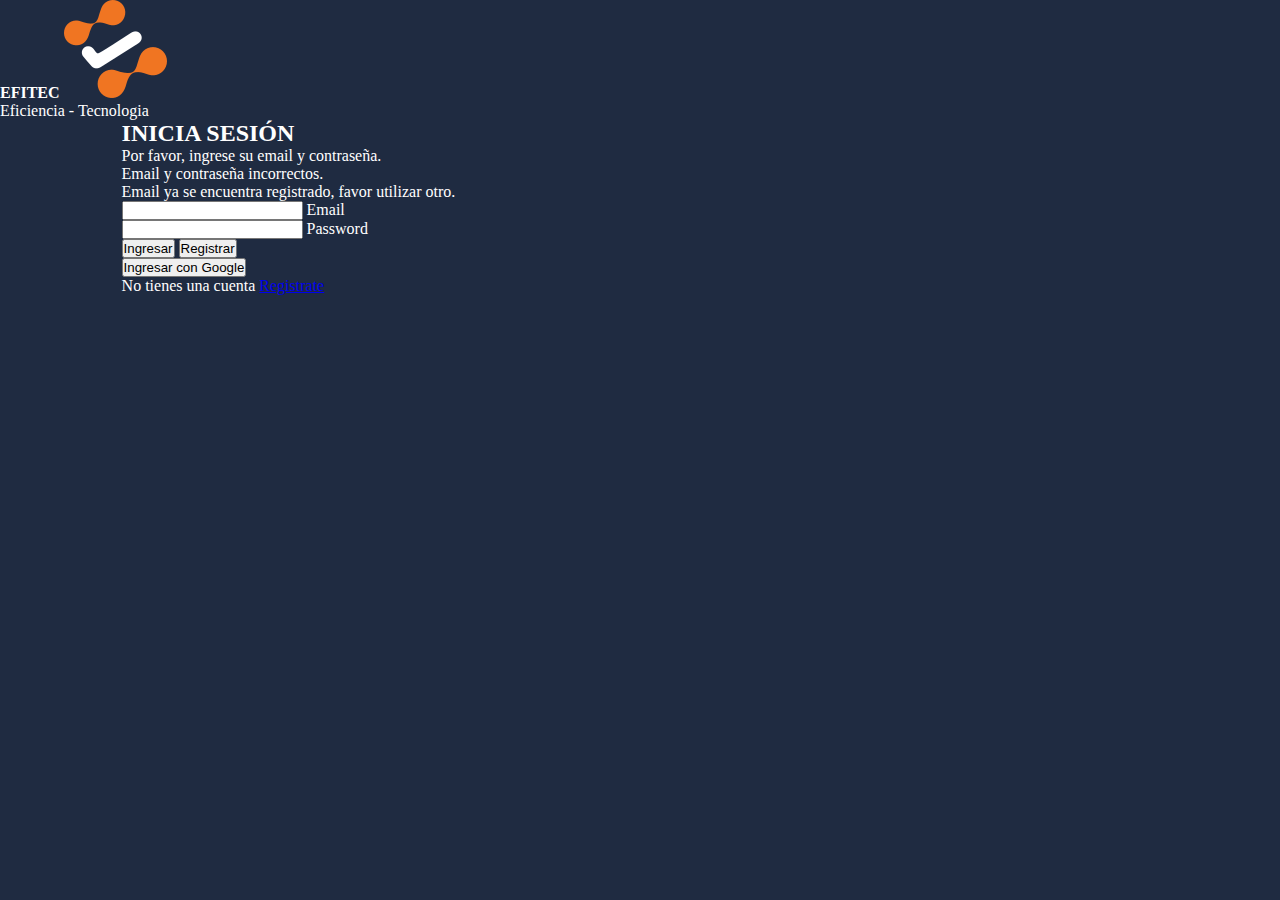
==== index.html @ 1e1fa93b "avancecss" ====
<!DOCTYPE html>
<html lang="en">
<head>
    <meta charset="UTF-8">
    <meta http-equiv="X-UA-Compatible" content="IE=edge">
    <meta name="viewport" content="width=device-width, initial-scale=1.0">
    <title>EFITEC</title>
    <link rel="stylesheet" href="style.css">
</head>
<body>
    <strong>EFITEC</strong>
    <img src="logo_negativo2.png" alt="efitec logo">
    
  <p>Eficiencia - Tecnologia</p>
  <div class="container mt-5">
    <div class="container py-5 h-100" id="login">
      <div class="row d-flex justify-content-center align-items-center h-100">
        <div class="col-12 col-md-8 col-lg-6 col-xl-5">
          <div class="card bg-dark text-white" style="border-radius: 1rem;">
            <div class="card-body p-5 text-center">
              <div class="mb-md-5 mt-md-4">
                <h2 class="fw-bold mb-2 text-uppercase">INICIA SESIÓN</h2>
                <p class="text-white-50 mb-5">
                  Por favor, ingrese su email y contraseña.
                </p>
   <div id="alert-login" class="alert alert-danger d-none" role="alert">
   Email y contraseña incorrectos.</div>
      <div id="alert-login-registro" class="alert alert-danger d-none" role="alert">Email ya se encuentra registrado, favor utilizar otro.
  </div>
                <form id="IngresoEmailForm" action="">
                  <div class="form-outline form-white mb-4">
  <input type="email" id="IngresoEmail" class="form-control form-control-lg"/>
      <label class="form-label" for="IngresoEmail">Email</label>
  </div>

   <div class="form-outline form-white mb-4">
  <input type="password" id="ingresoPassword" class="form-control form-control-lg">
      <label class="form-label" for="ingresoPassword" >Password</label>
  </div>

  <button class="btn btn-outline-light btn-lg px-5 w-100" type="submit" id="btnIngresoConEmail"> Ingresar </button>
  <button class="btn btn-outline-light btn-lg px-5 d-none w-100" type="submit" id="btnRegistroConEmail"> Registrar</button>
</form>

      <div class="d-flex justify-content-center text-center mt-4 pt-1">
          <button class="btn btn-outline-light btn-lg px-5 w-100" id="btnIngresoGmail"> Ingresar con Google</button>
      </div>
          </div>
              <div id="registrateAviso">
                <p class="mb-0">
                  No tienes una cuenta
                  <a href="#!" id="registrate" class="text-white-50 fw-bold">Registrate</a>
                </p>
              </div>
            </div>
          </div>
        </div>
      </div>
    </div>

</body>
</html>
---- style.css ----
*{
    box-sizing: border-box;
    margin: 0;
    padding:0;
}

body{
    background-color: #1f2b41;
    color: #ffffff;
    font-size: 16px;
    font-family:  ' Roboto';
}

.container{
    width: 90%;
    margin: auto;
}
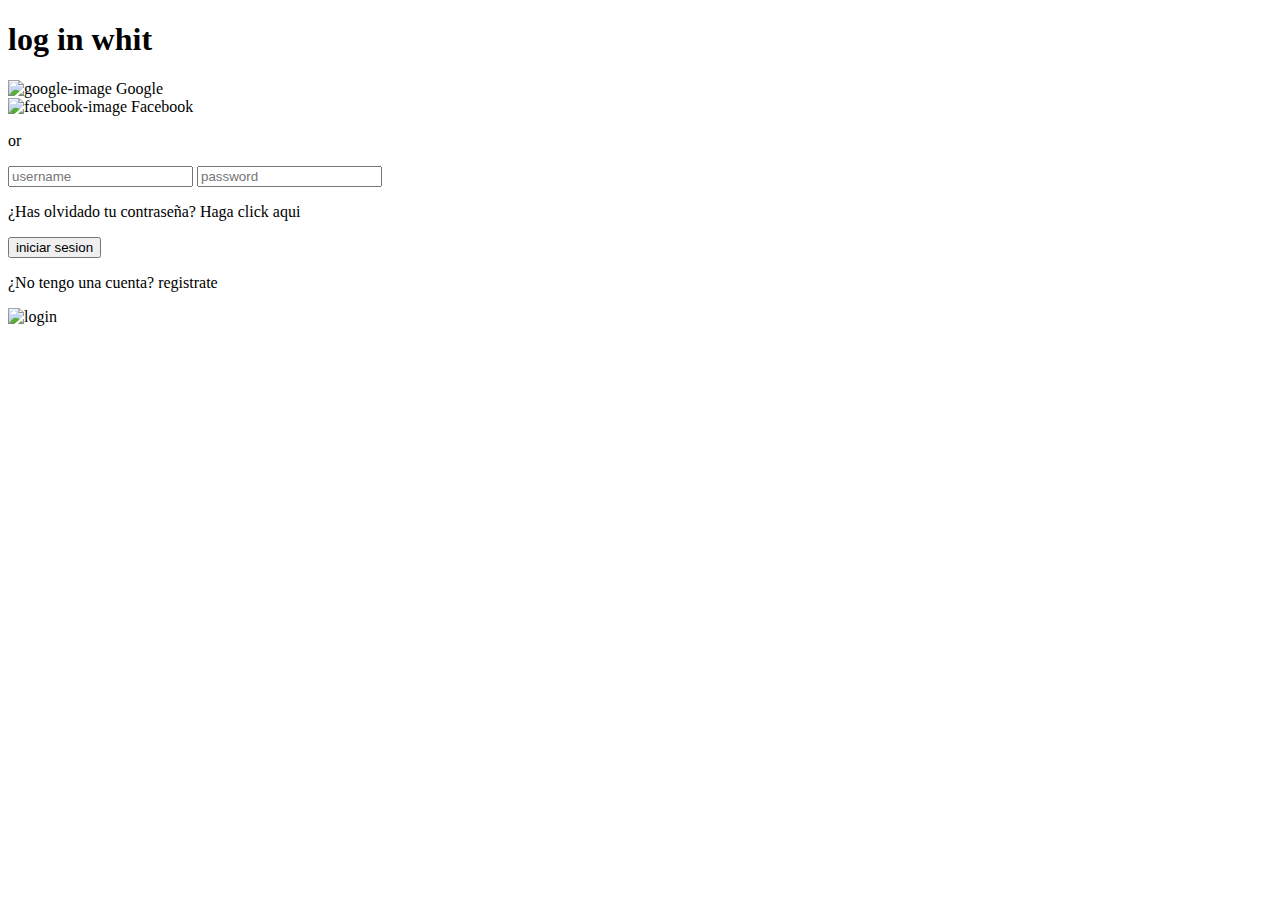
==== commit 75578fa7: "avancehtml" ====
--- a/index.html
+++ b/index.html
@@ -8,55 +8,29 @@
     <link rel="stylesheet" href="style.css">
 </head>
 <body>
-    <strong>EFITEC</strong>
-    <img src="logo_negativo2.png" alt="efitec logo">
-    
-  <p>Eficiencia - Tecnologia</p>
-  <div class="container mt-5">
-    <div class="container py-5 h-100" id="login">
-      <div class="row d-flex justify-content-center align-items-center h-100">
-        <div class="col-12 col-md-8 col-lg-6 col-xl-5">
-          <div class="card bg-dark text-white" style="border-radius: 1rem;">
-            <div class="card-body p-5 text-center">
-              <div class="mb-md-5 mt-md-4">
-                <h2 class="fw-bold mb-2 text-uppercase">INICIA SESIÓN</h2>
-                <p class="text-white-50 mb-5">
-                  Por favor, ingrese su email y contraseña.
-                </p>
-   <div id="alert-login" class="alert alert-danger d-none" role="alert">
-   Email y contraseña incorrectos.</div>
-      <div id="alert-login-registro" class="alert alert-danger d-none" role="alert">Email ya se encuentra registrado, favor utilizar otro.
-  </div>
-                <form id="IngresoEmailForm" action="">
-                  <div class="form-outline form-white mb-4">
-  <input type="email" id="IngresoEmail" class="form-control form-control-lg"/>
-      <label class="form-label" for="IngresoEmail">Email</label>
-  </div>
-
-   <div class="form-outline form-white mb-4">
-  <input type="password" id="ingresoPassword" class="form-control form-control-lg">
-      <label class="form-label" for="ingresoPassword" >Password</label>
-  </div>
-
-  <button class="btn btn-outline-light btn-lg px-5 w-100" type="submit" id="btnIngresoConEmail"> Ingresar </button>
-  <button class="btn btn-outline-light btn-lg px-5 d-none w-100" type="submit" id="btnRegistroConEmail"> Registrar</button>
-</form>
-
-      <div class="d-flex justify-content-center text-center mt-4 pt-1">
-          <button class="btn btn-outline-light btn-lg px-5 w-100" id="btnIngresoGmail"> Ingresar con Google</button>
-      </div>
-          </div>
-              <div id="registrateAviso">
-                <p class="mb-0">
-                  No tienes una cuenta
-                  <a href="#!" id="registrate" class="text-white-50 fw-bold">Registrate</a>
-                </p>
-              </div>
+    <div class="login-container">
+            <div class="login-info-container">
+                <h1 class="title">log in whit</h1>
+                <div class="social-login">
+                    <div class="social-login-element">
+                        <img src="" alt="google-image">
+                        <span>Google</span>
+                    </div>
+                    <div class="social-login-element">
+                        <img src="" alt="facebook-image">
+                        <span>Facebook</span>
+                    </div>
+                </div>
+                <p>or</p>
+                <form class="inputs-container">
+                    <input class="input" type="username" placeholder="username">
+                    <input class="input" type="password" placeholder="password">
+                    <p>¿Has olvidado tu contraseña? <span class="span">Haga click aqui</span></p>
+                    <button class="btn">iniciar sesion</button>
+                    <p>¿No tengo una cuenta? <span class="span">registrate</span></p>
+                </form>
             </div>
-          </div>
-        </div>
-      </div>
+                    <img src="../Grupo1-Efitec/logo_negativo2.png" alt="login">
     </div>
-
 </body>
 </html>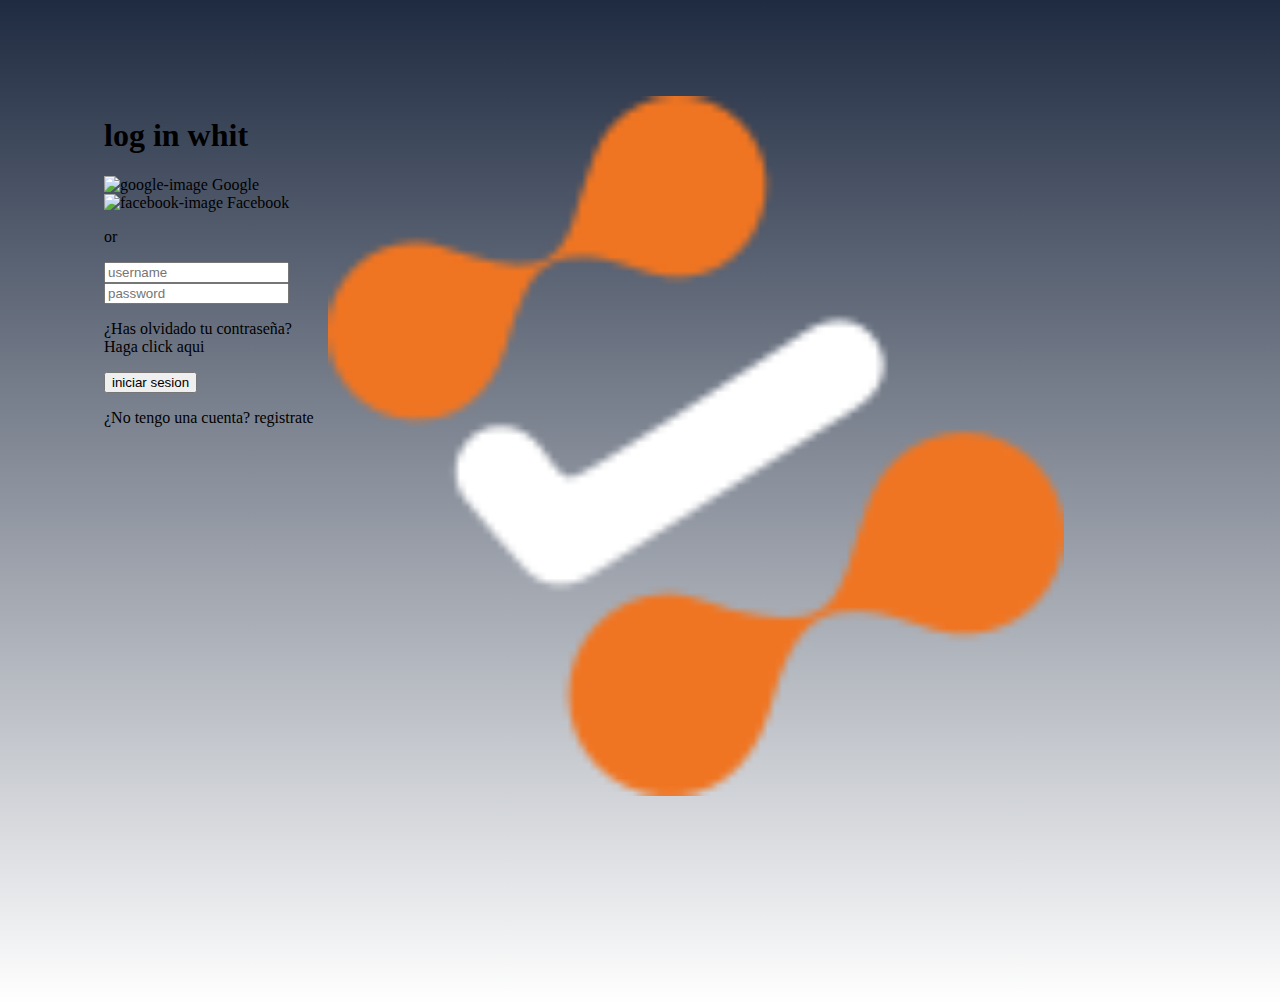
==== commit bf241905: "avancecss" ====
--- a/index.html
+++ b/index.html
@@ -30,7 +30,7 @@
                     <p>¿No tengo una cuenta? <span class="span">registrate</span></p>
                 </form>
             </div>
-                    <img src="../Grupo1-Efitec/logo_negativo2.png" alt="login">
+                    <img src="logo_negativo2.png" alt="login">
     </div>
 </body>
 </html>--- a/style.css
+++ b/style.css
@@ -0,0 +1,24 @@
+
+
+:root{
+    --login-bg: #1f2b41 ;
+    --title-bg: #ffffff ;
+    --button-bg: #f07522 ;
+    --image-bg: #1f2b41 ;
+}
+
+body{
+    height: 100vh;
+   
+    background-image: linear-gradient(to top ,#ffffff 0%, #1f2b41 100% );
+}
+
+.login-container{
+    height: 43.75em;
+    width: 60em;
+    margin: 6em;
+    
+    display: flex;
+    justify-content: space-between;
+    overflow: hidden;
+}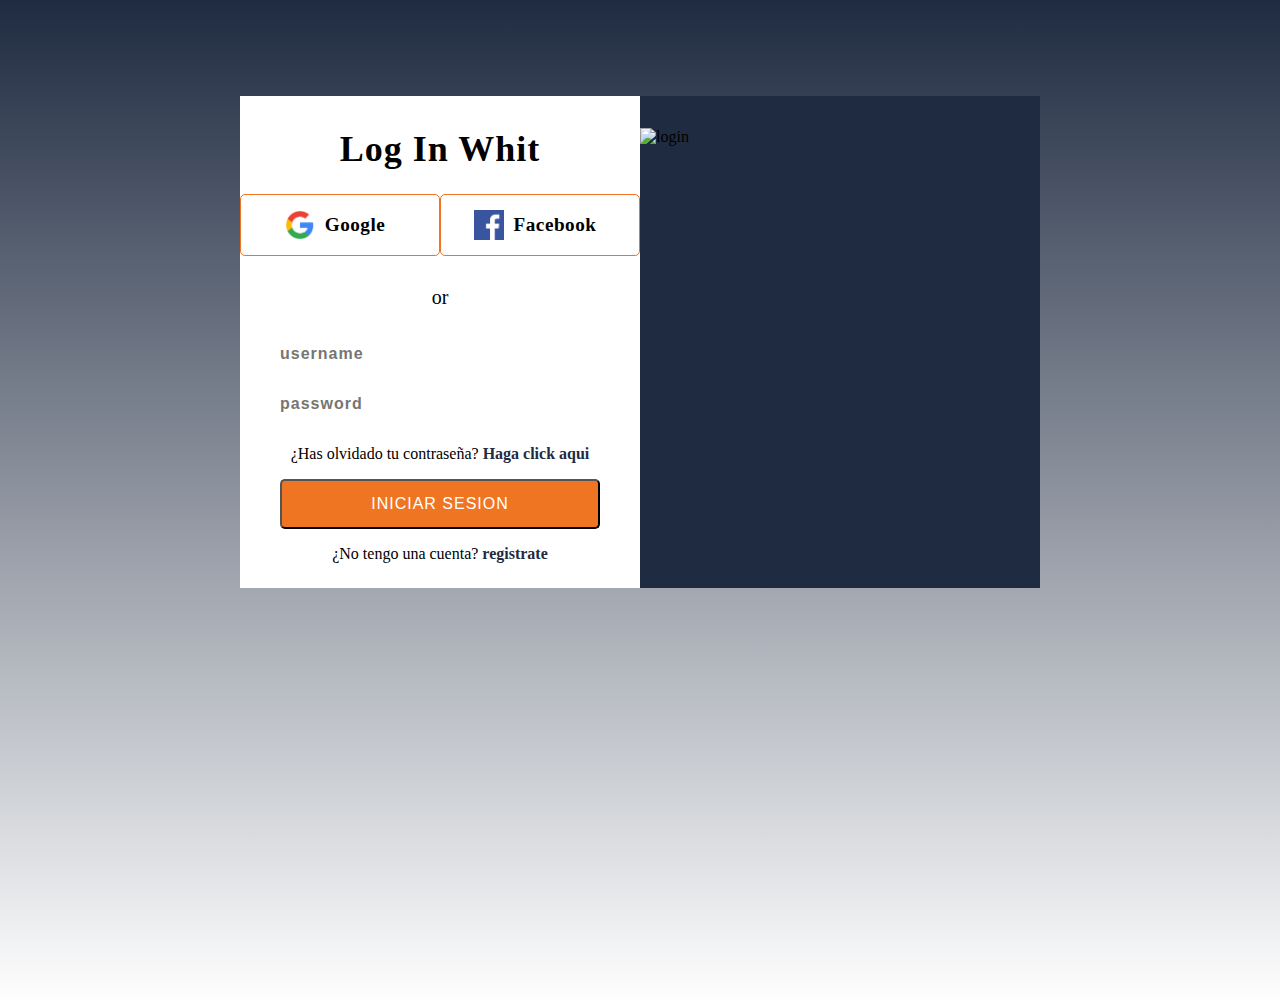
==== commit 8523d5d6: "avancecss" ====
--- a/index.html
+++ b/index.html
@@ -13,11 +13,11 @@
                 <h1 class="title">log in whit</h1>
                 <div class="social-login">
                     <div class="social-login-element">
-                        <img src="" alt="google-image">
+                        <img src="img/2000px-Google_G_Logo.svg_.png" alt="google-image">
                         <span>Google</span>
                     </div>
                     <div class="social-login-element">
-                        <img src="" alt="facebook-image">
+                        <img src="img/124010.png" alt="facebook-image">
                         <span>Facebook</span>
                     </div>
                 </div>
@@ -30,7 +30,7 @@
                     <p>¿No tengo una cuenta? <span class="span">registrate</span></p>
                 </form>
             </div>
-                    <img src="logo_negativo2.png" alt="login">
+                    <img class="image-container" src="https://efitec.pe/_next/static/image/public/assets/shared/efitec-logo.9a463990f8c4cb9b967419d12acdc7b9.svg?auto=format&fit=max&w=128" alt="login">
     </div>
 </body>
 </html>--- a/style.css
+++ b/style.css
@@ -1,8 +1,8 @@
 
 
 :root{
-    --login-bg: #1f2b41 ;
-    --title-bg: #ffffff ;
+    --login-bg: #ffffff ;
+    --title-bg: black ;
     --button-bg: #f07522 ;
     --image-bg: #1f2b41 ;
 }
@@ -14,11 +14,119 @@
 }
 
 .login-container{
-    height: 43.75em;
-    width: 60em;
-    margin: 6em;
-    
+    height: 30.75em;
+    width: 50em;
+    margin: 6em auto;
     display: flex;
     justify-content: space-between;
     overflow: hidden;
-}+}
+
+.login-info-container{
+    width: 50%;
+    display: flex;
+    flex-direction: column;
+    align-items: center;
+    text-align: center;
+    padding-top: 0.5rem;
+    background-color: var(--login-bg);
+}
+
+.image-container{
+    width: 50%;
+    padding-top: 2rem;
+    background-color: var(--image-bg);
+}
+
+.title{
+    text-transform: capitalize;
+    font-size: 2.25rem;
+    font-weight: 600;
+    letter-spacing: 1px;
+    color: var(--title-bg);
+}
+
+.social-login{
+    width: 100%;
+    display: flex;
+    justify-content: space-evenly;
+}
+
+.social-login-element{
+    width: 12.5rem;
+    height: 3.75rem;
+    font-size: 1.2rem;
+    font-weight: 700;
+    letter-spacing: 0.5px;
+    display: flex;
+    justify-content: center;
+    align-items: center;
+    border-radius: 5px;
+    border: 1px solid var(--button-bg);
+}
+
+.social-login-element img {
+    width: 1.875rem;
+    height: 1.875rem;
+    position: relative;
+    top: 0;
+    left: -0.625rem;
+}
+
+.social-login-element :hover{
+    background-color: #ffffff;
+    cursor: pointer;
+}
+
+.login-info-container >p {
+    font-size: 1.25em;
+    margin-top:1.5em ;
+
+}
+
+.inputs.container{
+    height: 55%;
+    width: 85%;
+    display: flex;
+    flex-direction: column;
+    justify-content: space-around;
+    align-items: center;
+}
+
+.input, .btn{
+    width: 90%;
+    height: 3.125rem;
+    font-size: 1em;
+}
+
+.input {
+    padding-left: 20px;
+    border: none;
+    border-radius: 5px;
+    font-weight: 600;
+    letter-spacing: 1px;
+    box-sizing: border-box;
+}
+
+.input:hover {
+border: 2px solid var(--title-bg);
+}
+
+.btn {
+    width: 80%;
+    letter-spacing: 1px;
+    text-transform: uppercase;
+    color: #ffffff;
+    border-radius: 5px;
+    background-color: var(--button-bg);
+    cursor: pointer;
+}
+
+
+
+.span {
+    color: var(--image-bg);
+    font-weight: 600;
+    cursor: pointer;
+}
+
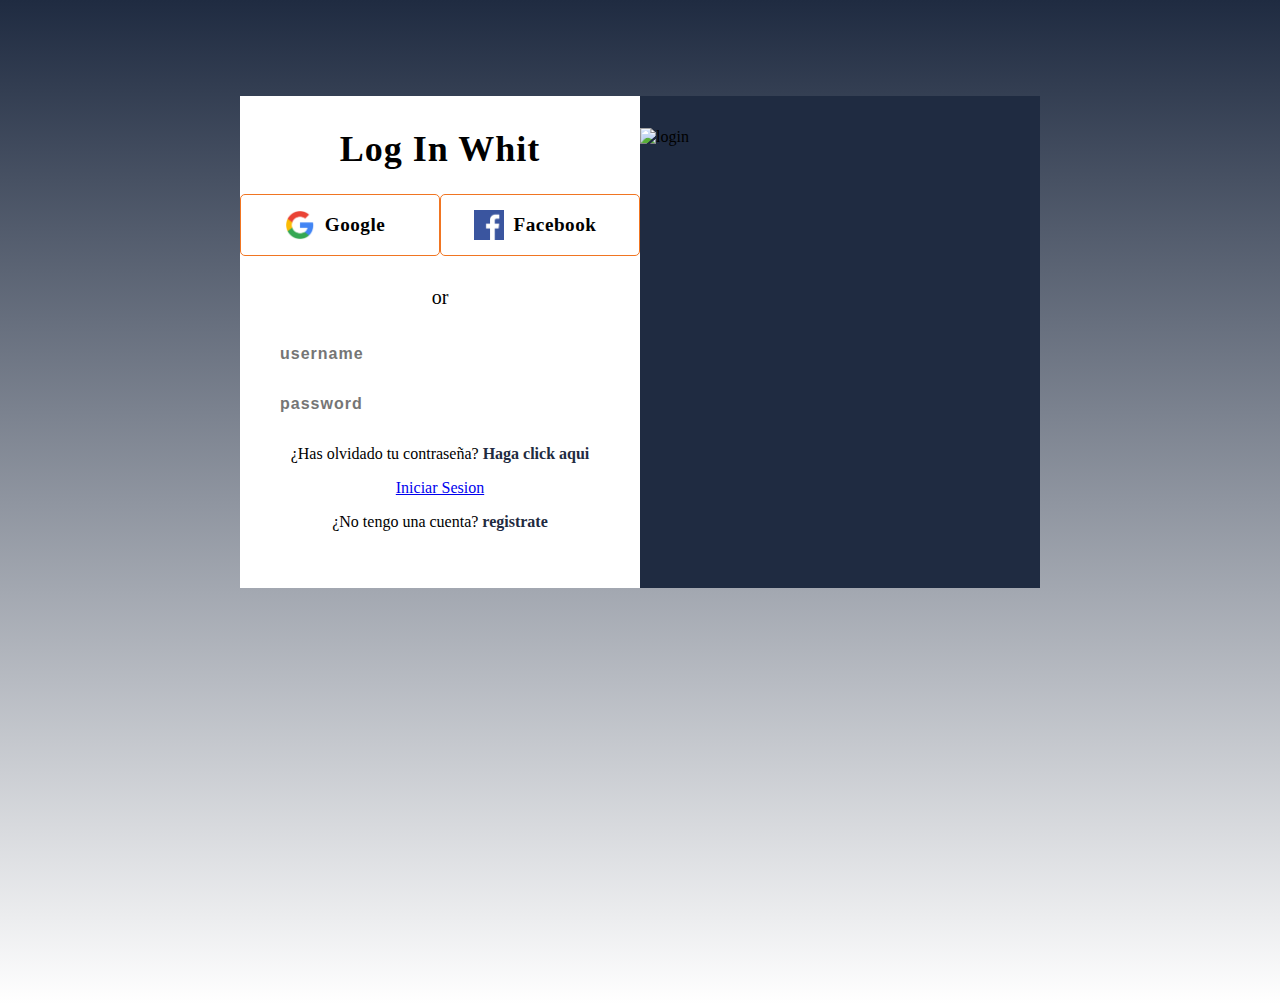
==== commit 9f99ae0e: "avancehtml" ====
--- a/index.html
+++ b/index.html
@@ -26,7 +26,8 @@
                     <input class="input" type="username" placeholder="username">
                     <input class="input" type="password" placeholder="password">
                     <p>¿Has olvidado tu contraseña? <span class="span">Haga click aqui</span></p>
-                    <button class="btn">iniciar sesion</button>
+                 <a href="menu.html"
+                 id="btn" class="boton">Iniciar Sesion</a>
                     <p>¿No tengo una cuenta? <span class="span">registrate</span></p>
                 </form>
             </div>
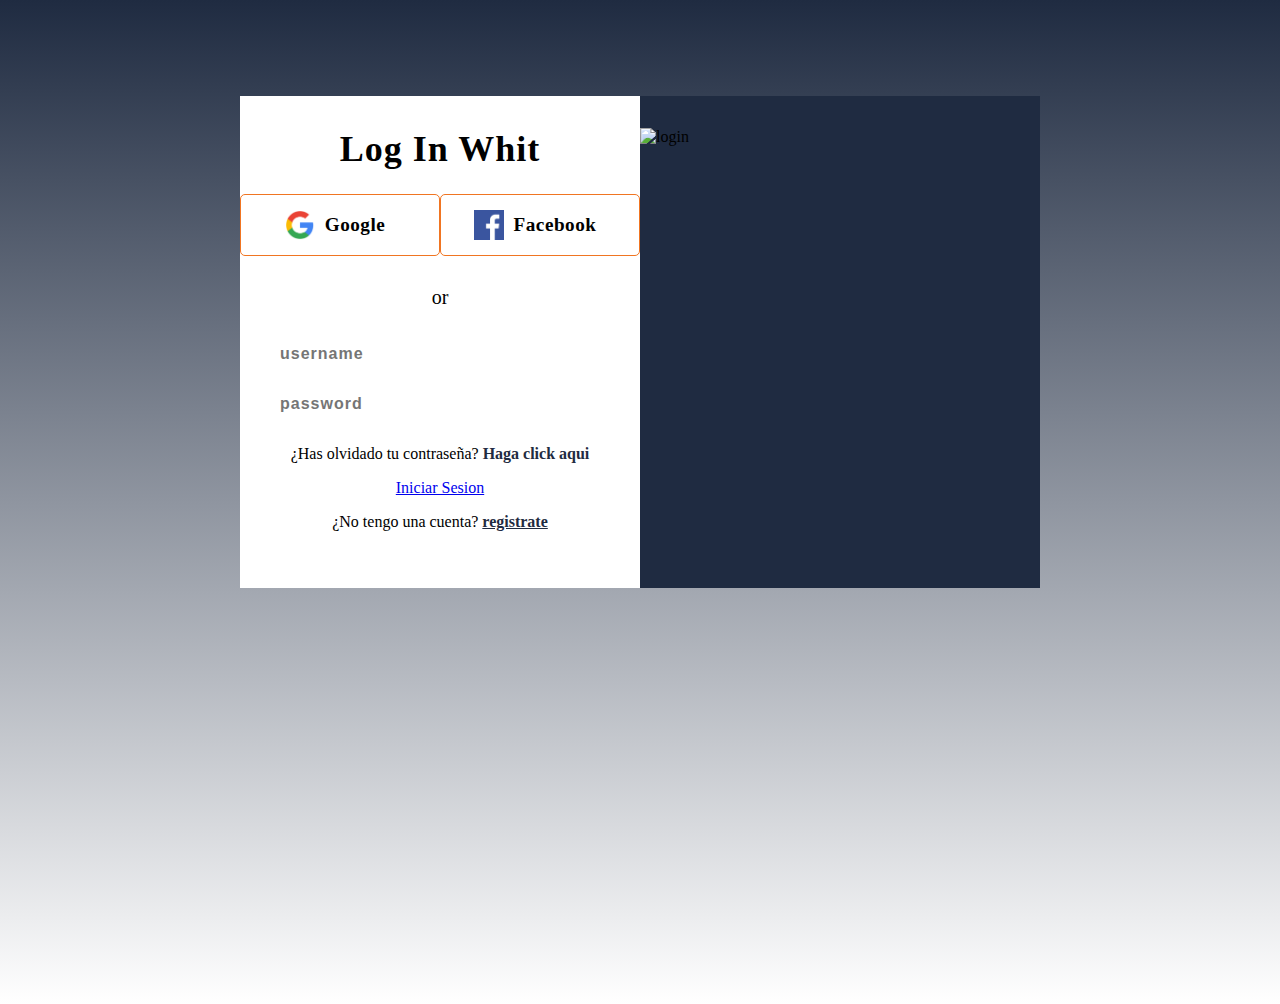
==== commit 0e80a1d8: "avance5" ====
--- a/index.html
+++ b/index.html
@@ -28,10 +28,15 @@
                     <p>¿Has olvidado tu contraseña? <span class="span">Haga click aqui</span></p>
                  <a href="menu.html"
                  id="btn" class="boton">Iniciar Sesion</a>
-                    <p>¿No tengo una cuenta? <span class="span">registrate</span></p>
+                    <p>¿No tengo una cuenta? <a href="registro.html" class="span">registrate</a></p>
                 </form>
             </div>
                     <img class="image-container" src="https://efitec.pe/_next/static/image/public/assets/shared/efitec-logo.9a463990f8c4cb9b967419d12acdc7b9.svg?auto=format&fit=max&w=128" alt="login">
     </div>
+    <!--Firebase-->
+    <script src="https://www.gstatic.com/firebasejs/8.10.0/firebase-app.js"></script>
+    <script src="https://www.gstatic.com/firebasejs/8.10.0/firebase-auth.js"></script>
+    <script src="https://www.gstatic.com/firebasejs/8.10.0/firebase-firestore.js"></script>
+    <script src="assets/js/script.js"></script>
 </body>
 </html>